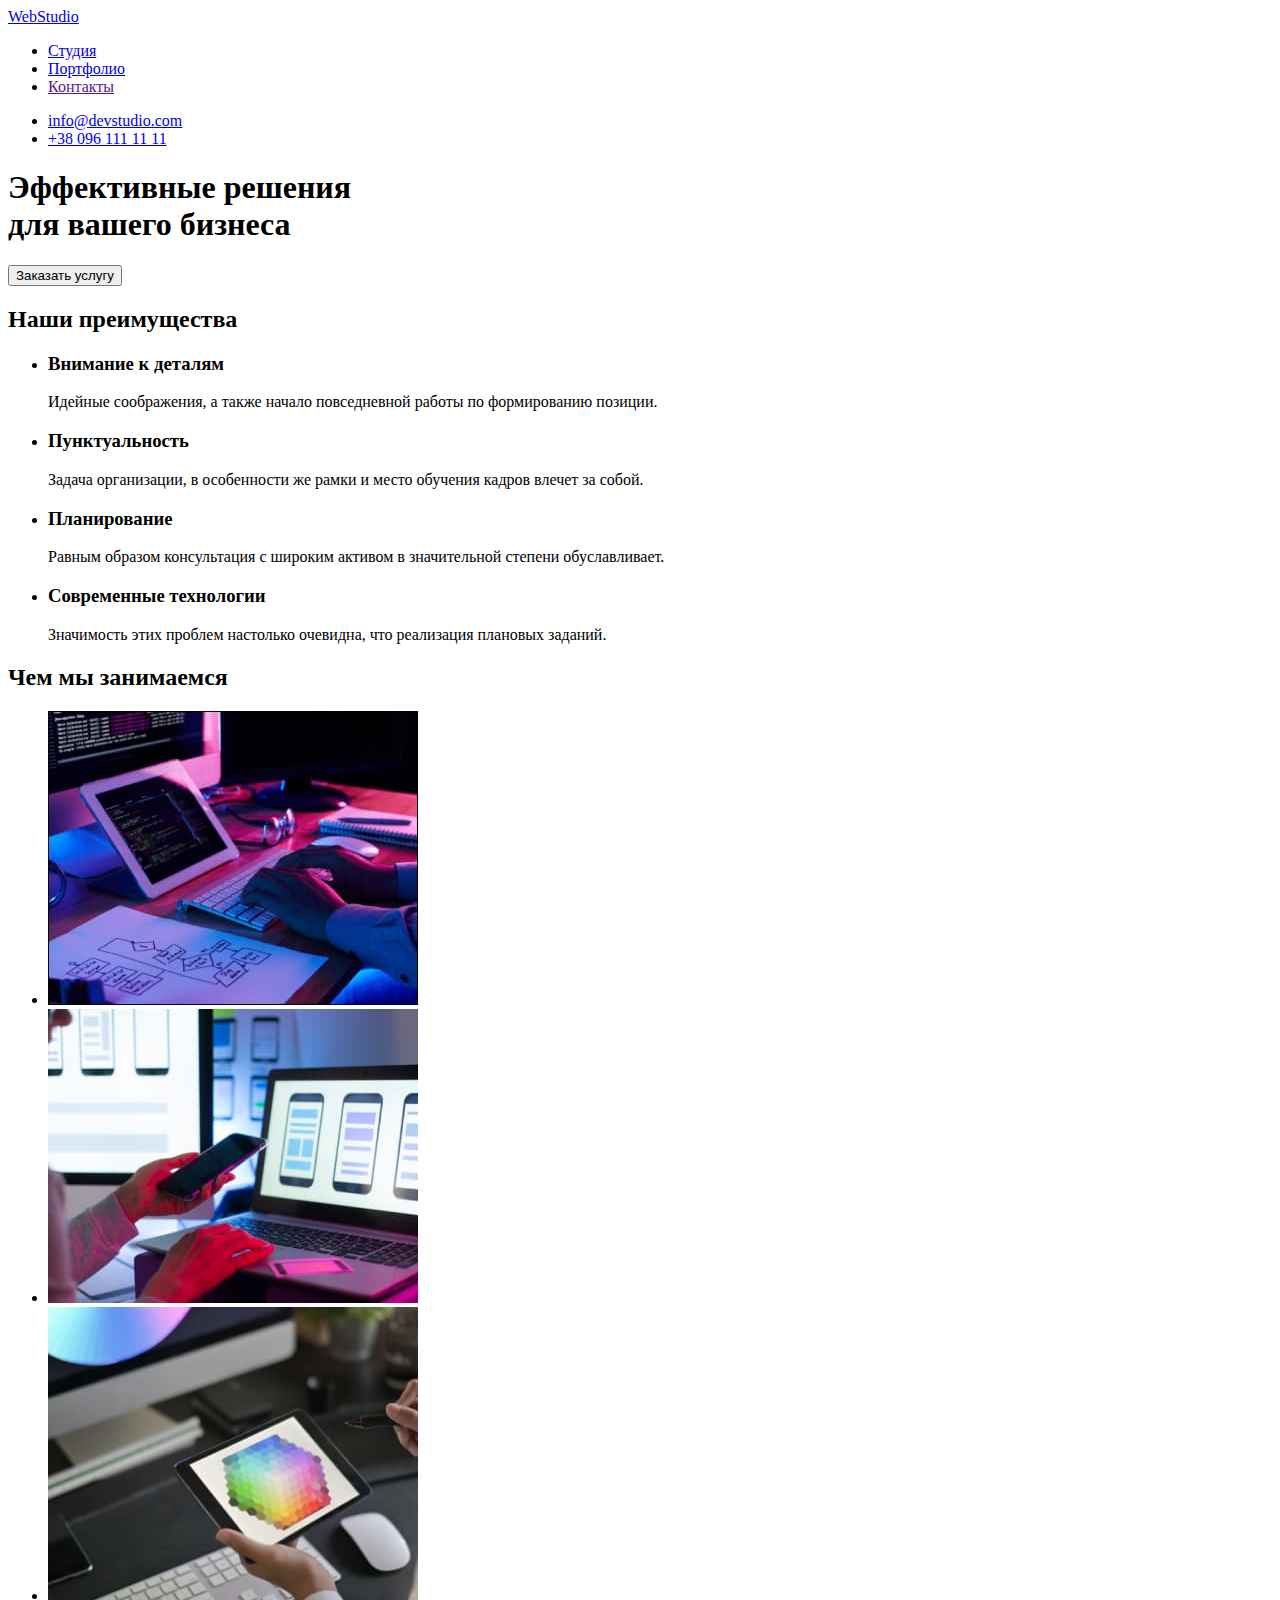
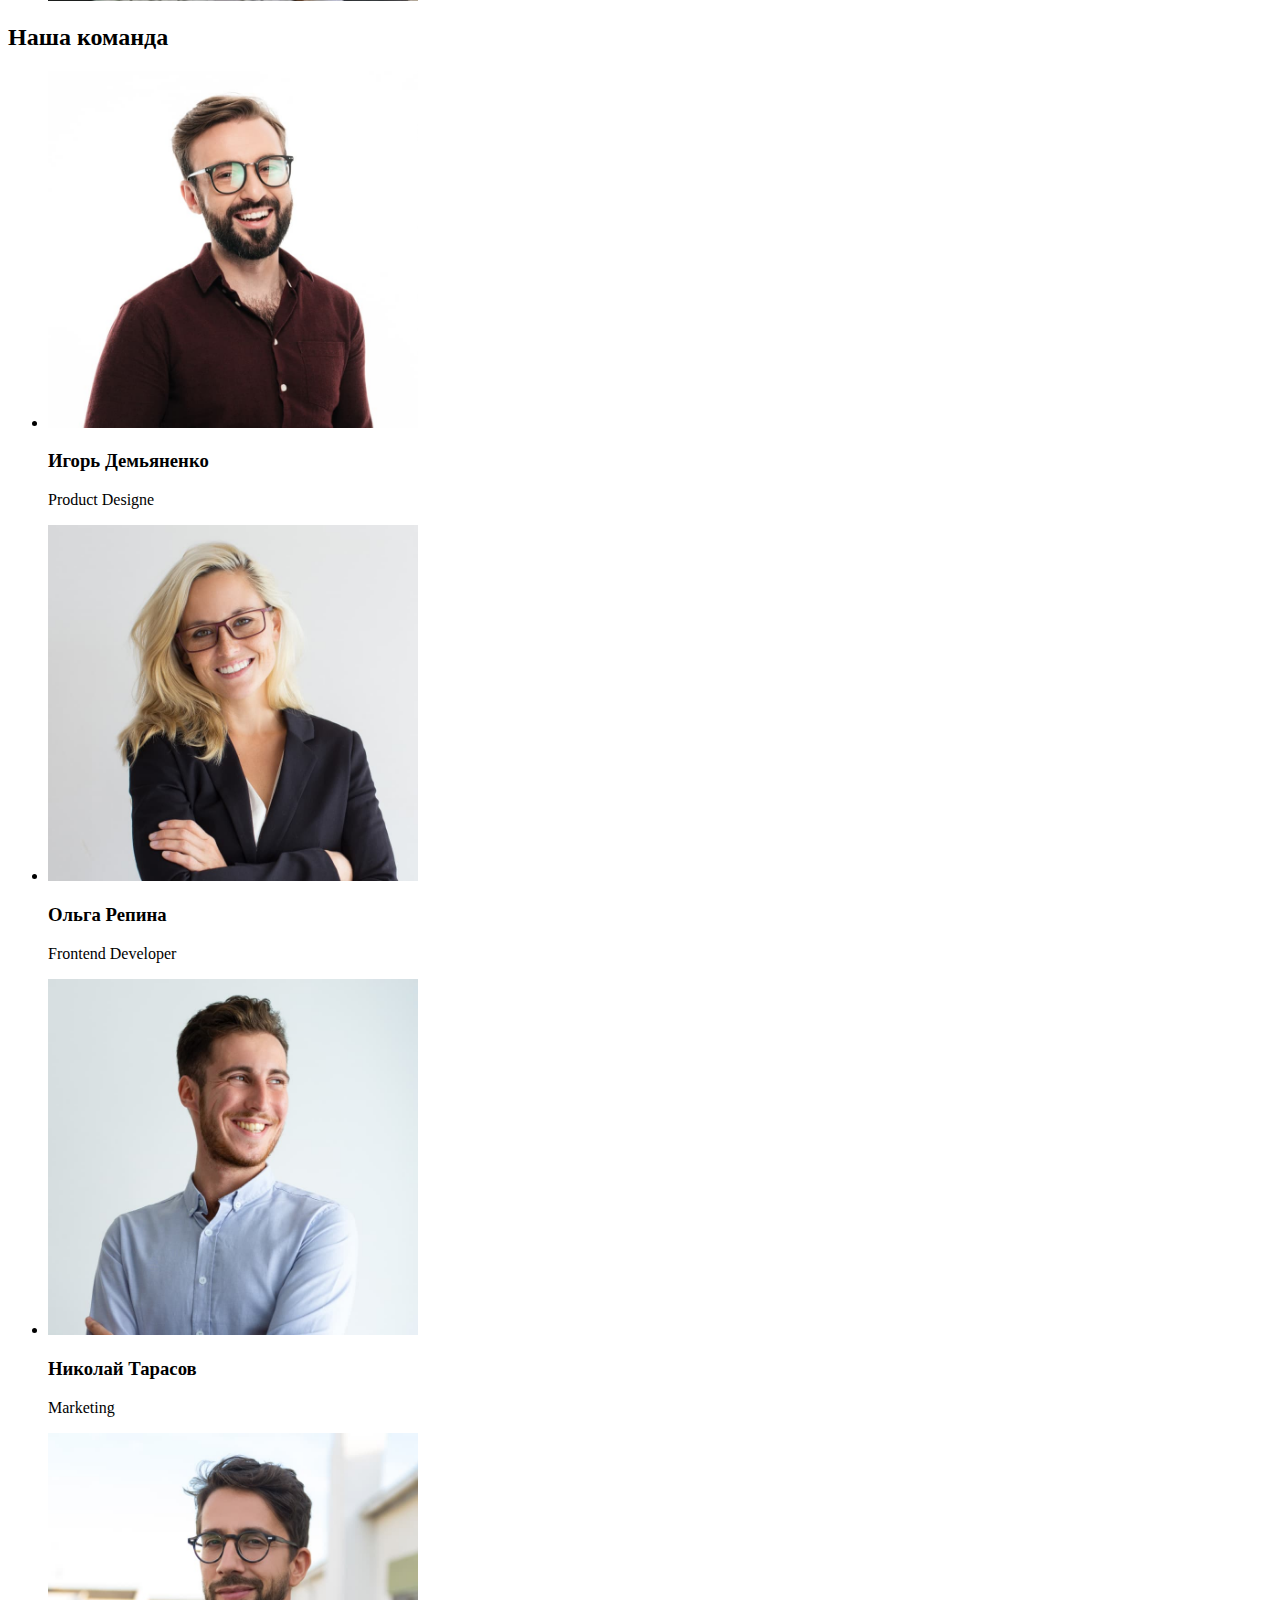
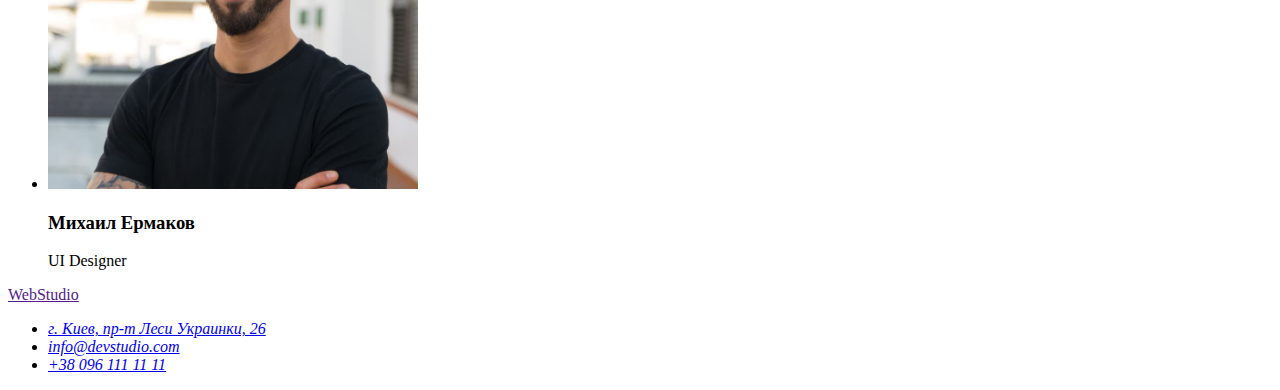
==== index.html @ 9d1f1e5d "добавляет страницу portfolio" ====
<!DOCTYPE html>
<html lang="ru">
<head>
    <meta charset="UTF-8">
    <meta http-equiv="X-UA-Compatible" content="IE=edge">
    <meta name="viewport" content="width=device-width, initial-scale=1.0">
    <title>Веб студия</title>
    <link rel="stylesheet" href="style.css">
</head>
   <body>

    <header>
        <nav>
        <a href="#">Web<span>Studio</span></a>

    <ul>
        <li> <a href="./index.html">Студия</a></li>
        <li> <a href="./portfolio.html">Портфолио</a></li>
        <li> <a href="">Контакты</a></li>
    </ul>

        </nav>
    <ul>
        <li><a href="mailto:info@devstudio.com">info@devstudio.com</a></li>
        <li><a href="tel:+380961111111">+38 096 111 11 11</a></li>
    </ul>
    </header>

    <main>
        <section>
            <h1>Эффективные решения <br/> для вашего бизнеса</h1>
            <button type="button">Заказать услугу</button>
        </section>

        <section>
            <h2>Наши преимущества</h2>
        <ul>
            <li>
                <h3>Внимание к деталям</h3>
                <p>Идейные соображения, а также начало повседневной работы по формированию позиции.</p>
            </li>
            <li>
                <h3>Пунктуальность</h3>
                <p>Задача организации, в особенности же рамки и место обучения кадров влечет за собой.</p>
            </li>
            <li>
                <h3>Планирование</h3>
                <p>Равным образом консультация с широким активом в значительной степени обуславливает.</p>
            </li>
            <li>
                <h3>Современные технологии</h3>
                <p>Значимость этих проблем настолько очевидна, что реализация плановых заданий.</p>
                   
            </li>
        </ul>
        </section>

        <section>
            <h2>Чем мы занимаемся</h2>
            <ul>
               <li> <img src="./images/img_1.jpg" alt="блок1" width="370"></li>
               <li> <img src="./images/img_2.jpg" alt="блок2" width="370"></li>
               <li> <img src="./images/img_3.jpg" alt="блок3" width="370"></li>
            </ul>
                
        </section>

        <section>
            <h2>Наша команда</h2>
        <ul>
            
         <li>
             
                <img width="370" src="./images/team_card_1.jpg" alt="наш продактменеджер" width="370">
                <h3>Игорь Демьяненко</h3>
                <p lang="en">Product Designe</p>
            
        </li>

        <li>
            
                <img  src="./images/team_card_2.jpg" alt="наш разработчик" width="370">
                <h3>Ольга Репина</h3>
                <p lang="en">Frontend Developer</p>
           
        </li>

        <li>
            
                <img  src="./images/team_card_3.jpg" alt="наш маркетолог" width="370">
                <h3>Николай Тарасов</h3>
                <p lang="en">Marketing</p>
           
        </li>

        <li>
            
                <img src="./images/team_card_4.jpg" alt="наш дизайнер" width="370">
                <h3>Михаил Ермаков</h3>
                <p lang="en">UI Designer</p>
            
        </li>
        </ul>
        </section>
    </main>

    <footer>
        <a href="">Web<span>Studio</span></a>
        
        <address>
            <ul>
                <li><a href="https://www.google.com/maps/d/viewer?msa=0&mid=10uSM3H-mIU3GznYo2szRIEphczw&ll=50.42732700000001%2C30.538092&z=17">г. Киев, пр-т Леси Украинки, 26</a></li>
                <li><a href="mailto:info@devstudio.com">info@devstudio.com</a></li>
                <li><a href="tel:+380961111111">+38 096 111 11 11</a></li>
            </ul>
            
        </address>
    </footer>

    
    </body>
</html>
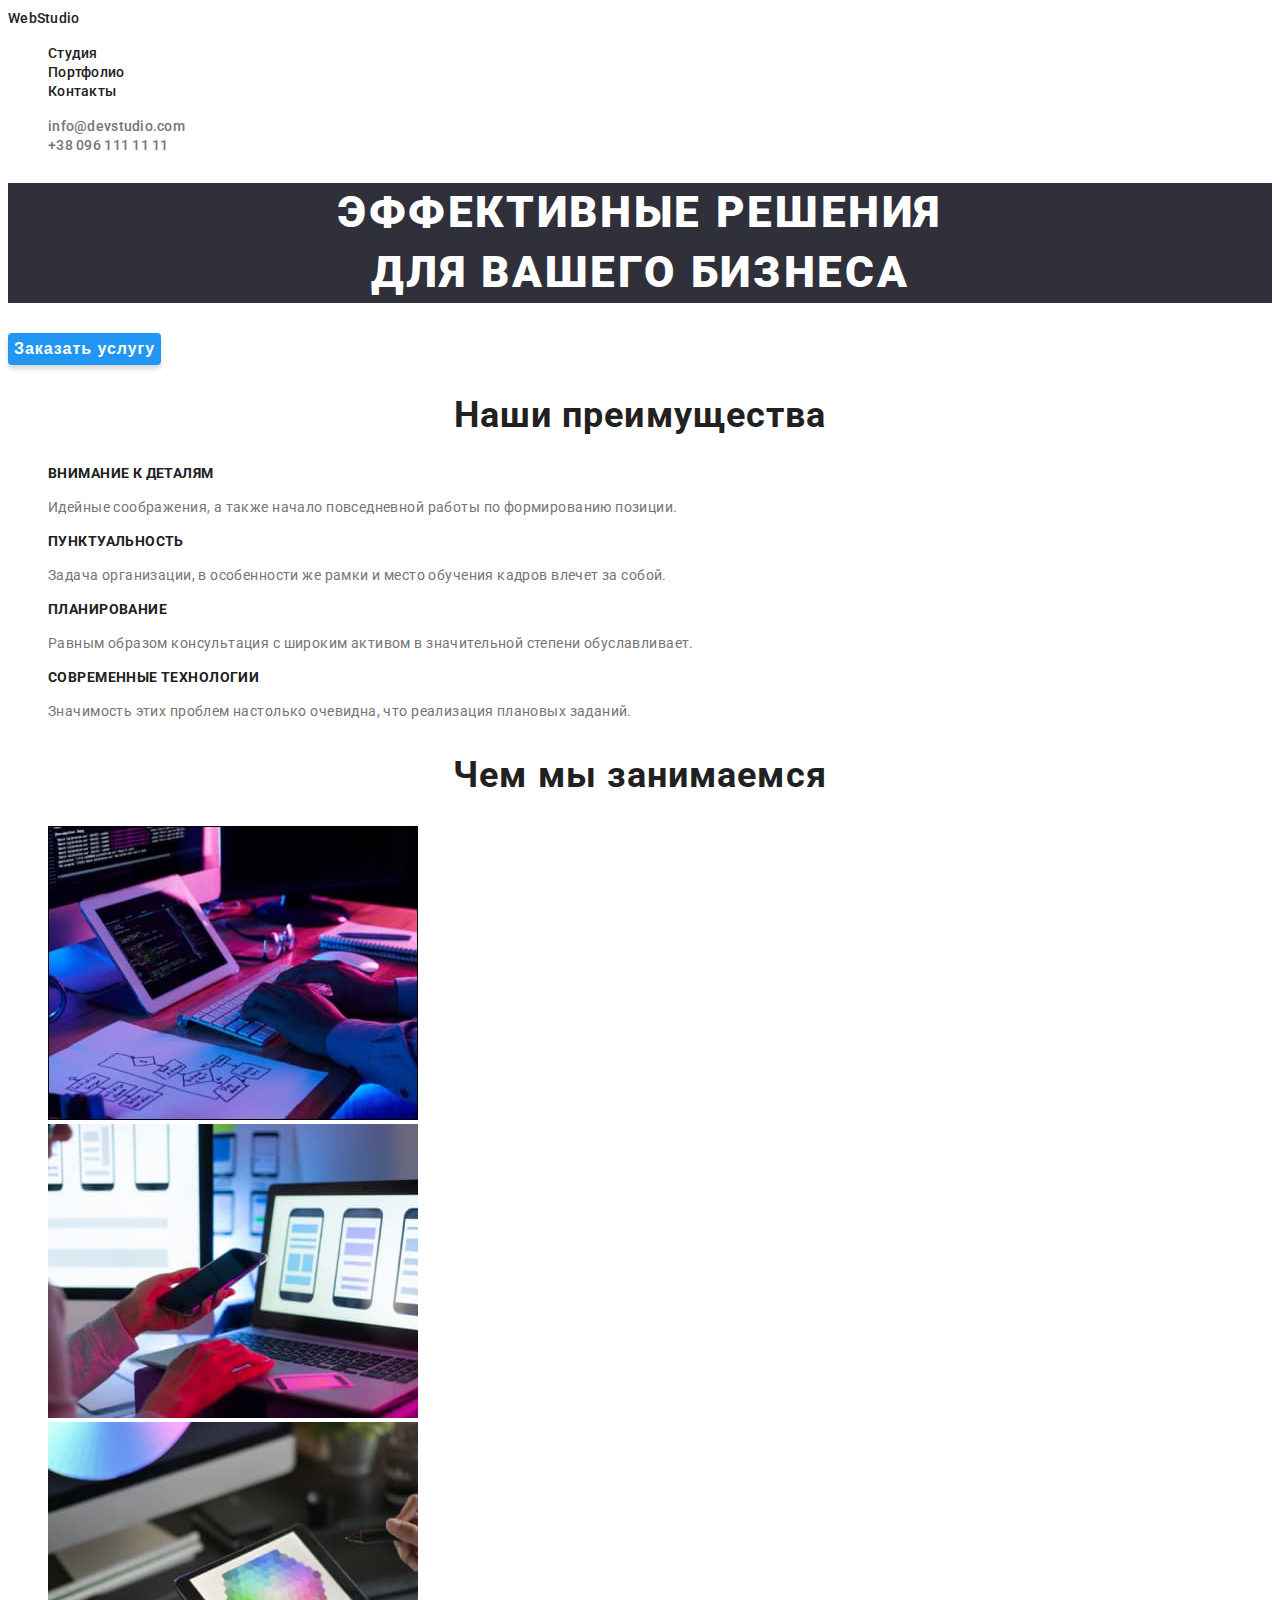
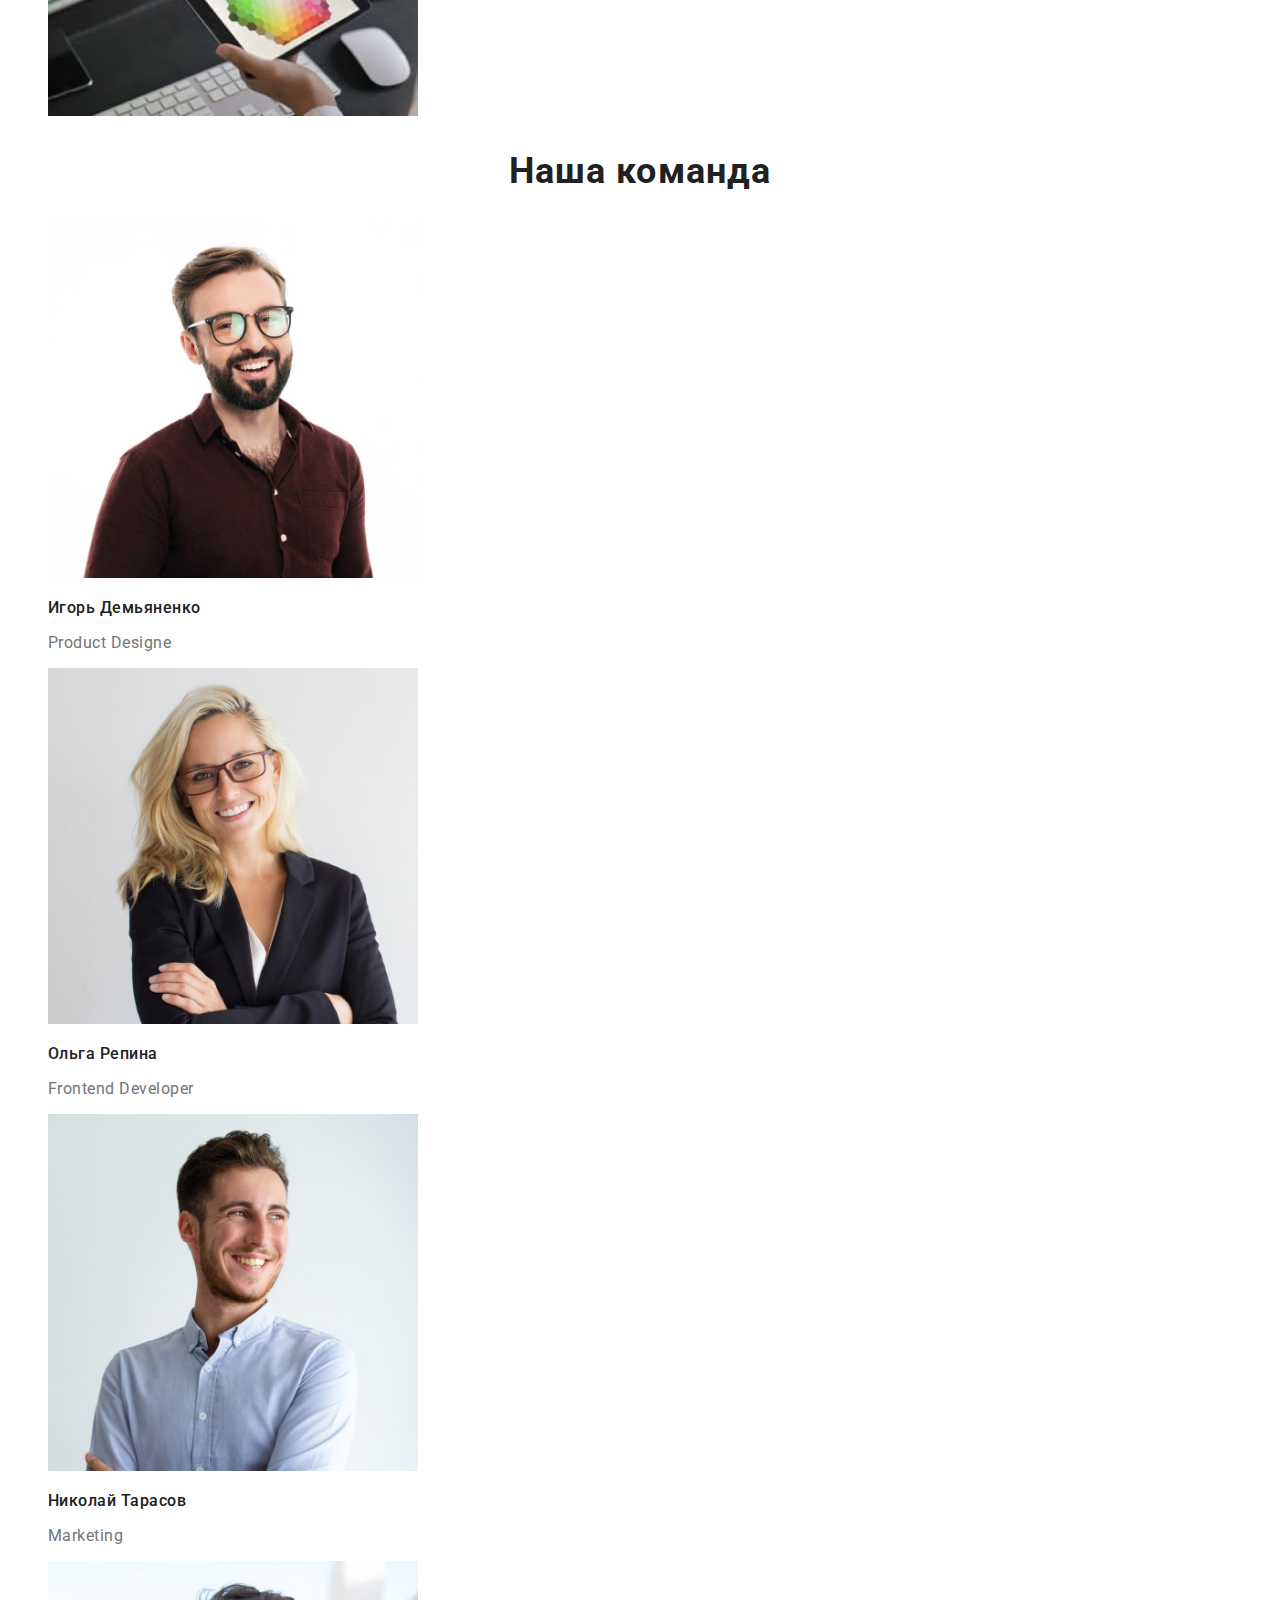
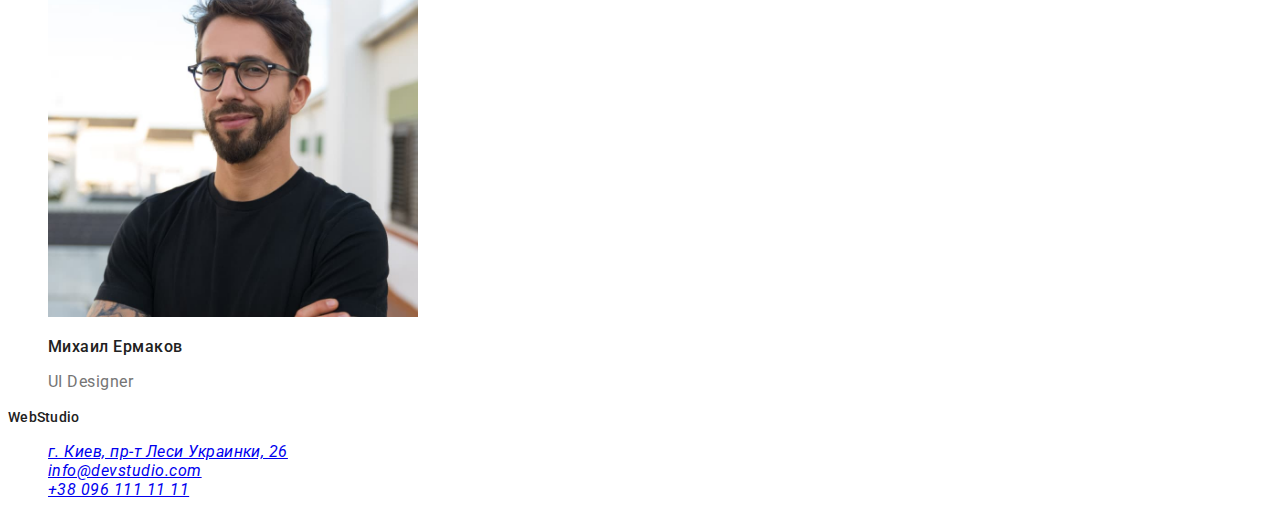
==== commit 4e5b72f4: "добавляет css стили" ====
--- a/index.html
+++ b/index.html
@@ -5,99 +5,114 @@
     <meta http-equiv="X-UA-Compatible" content="IE=edge">
     <meta name="viewport" content="width=device-width, initial-scale=1.0">
     <title>Веб студия</title>
-    <link rel="stylesheet" href="style.css">
+    <link rel="preconnect" href="https://fonts.googleapis.com">
+    <link rel="preconnect" href="https://fonts.gstatic.com" crossorigin>
+    <link
+        href="https://fonts.googleapis.com/css2?family=Raleway:wght@700&family=Roboto:ital,wght@0,400;0,500;0,700;1,900&display=swap"
+        rel="stylesheet">
+    <link rel="stylesheet" href="./scc/style.css">
 </head>
    <body>
 
     <header>
-        <nav>
-        <a href="#">Web<span>Studio</span></a>
+        <nav class="nav">
+        <a href="#" class="nav-link">Web<span class="nav-logo">Studio</span></a>
 
-    <ul>
-        <li> <a href="./index.html">Студия</a></li>
-        <li> <a href="./portfolio.html">Портфолио</a></li>
-        <li> <a href="">Контакты</a></li>
+    <ul class="list nav-list">
+        <li class="  nav-item">
+             <a href="./index.html" class="nav-link">Студия</a>
+        </li>
+        <li class=" nav-item">
+             <a href="./portfolio.html" class="nav-link">Портфолио</a>
+        </li>
+        <li class=" nav-item">
+             <a href="" class="nav-link">Контакты</a>
+        </li>
     </ul>
 
         </nav>
-    <ul>
-        <li><a href="mailto:info@devstudio.com">info@devstudio.com</a></li>
-        <li><a href="tel:+380961111111">+38 096 111 11 11</a></li>
+    <ul class="list nav-contacts-list">
+        <li class="nav-contacts-item">
+            <a href="mailto:info@devstudio.com" class="nav-link">info@devstudio.com</a>
+        </li>
+        <li class="nav-contacts-item">
+            <a href="tel:+380961111111" class="nav-link">+38 096 111 11 11</a>
+        </li>
     </ul>
     </header>
 
     <main>
         <section>
-            <h1>Эффективные решения <br/> для вашего бизнеса</h1>
-            <button type="button">Заказать услугу</button>
+            <h1 class="title">Эффективные решения <br/> для вашего бизнеса</h1>
+            <button class="btn" type="button">Заказать услугу</button>
         </section>
 
-        <section>
-            <h2>Наши преимущества</h2>
-        <ul>
+        <section class="pas">
+            <h2 class="section-title">Наши преимущества</h2>
+        <ul class="list main-list">
             <li>
-                <h3>Внимание к деталям</h3>
-                <p>Идейные соображения, а также начало повседневной работы по формированию позиции.</p>
+                <h3 class="pas-title">Внимание к деталям</h3>
+                <p class="pas-text">Идейные соображения, а также начало повседневной работы по формированию позиции.</p>
             </li>
             <li>
-                <h3>Пунктуальность</h3>
-                <p>Задача организации, в особенности же рамки и место обучения кадров влечет за собой.</p>
+                <h3 class="pas-title">Пунктуальность</h3>
+                <p class="pas-text">Задача организации, в особенности же рамки и место обучения кадров влечет за собой.</p>
             </li>
             <li>
-                <h3>Планирование</h3>
-                <p>Равным образом консультация с широким активом в значительной степени обуславливает.</p>
+                <h3 class="pas-title">Планирование</h3>
+                <p class="pas-text">Равным образом консультация с широким активом в значительной степени обуславливает.</p>
             </li>
             <li>
-                <h3>Современные технологии</h3>
-                <p>Значимость этих проблем настолько очевидна, что реализация плановых заданий.</p>
+                <h3 class="pas-title">Современные технологии</h3>
+                <p class="pas-text">Значимость этих проблем настолько очевидна, что реализация плановых заданий.</p>
                    
             </li>
         </ul>
         </section>
 
         <section>
-            <h2>Чем мы занимаемся</h2>
-            <ul>
-               <li> <img src="./images/img_1.jpg" alt="блок1" width="370"></li>
-               <li> <img src="./images/img_2.jpg" alt="блок2" width="370"></li>
-               <li> <img src="./images/img_3.jpg" alt="блок3" width="370"></li>
+            <h2 class="section-title">Чем мы занимаемся</h2>
+            <ul class="list main-list">
+               <li class="main-list"> <img src="./images/img_1.jpg" alt="блок1" width="370"></li>
+               <li class="main-list"> <img src="./images/img_2.jpg" alt="блок2" width="370"></li>
+               <li class="main-list"> <img src="./images/img_3.jpg" alt="блок3" width="370"></li>
             </ul>
                 
         </section>
 
         <section>
-            <h2>Наша команда</h2>
-        <ul>
+            <h2 class="section-title">Наша команда</h2>
+        <ul class="list main-list">
             
-         <li>
+         <li class="main-list">
              
                 <img width="370" src="./images/team_card_1.jpg" alt="наш продактменеджер" width="370">
-                <h3>Игорь Демьяненко</h3>
-                <p lang="en">Product Designe</p>
+                <h3 class="user-team">Игорь Демьяненко</h3>
+                <p class="text" lang="en">Product Designe</p>
             
         </li>
 
-        <li>
+        <li class="main-list">
             
                 <img  src="./images/team_card_2.jpg" alt="наш разработчик" width="370">
-                <h3>Ольга Репина</h3>
-                <p lang="en">Frontend Developer</p>
+                <h3 class="user-team">Ольга Репина</h3>
+                <p class="user-text" lang="en">Frontend Developer</p>
            
         </li>
 
-        <li>
+        <li class="main-list">
             
                 <img  src="./images/team_card_3.jpg" alt="наш маркетолог" width="370">
-                <h3>Николай Тарасов</h3>
-                <p lang="en">Marketing</p>
+                <h3 class="user-team">Николай Тарасов</h3>
+                <p class="user-text" lang="en">Marketing</p>
            
         </li>
 
-        <li>
+        <li class="main-list">
             
                 <img src="./images/team_card_4.jpg" alt="наш дизайнер" width="370">
-                <h3>Михаил Ермаков</h3>
-                <p lang="en">UI Designer</p>
+                <h3 class="user-team">Михаил Ермаков</h3>
+                <p class="user-text" lang="en">UI Designer</p>
             
         </li>
         </ul>
@@ -105,13 +120,19 @@
     </main>
 
     <footer>
-        <a href="">Web<span>Studio</span></a>
+        <a href="" class="nav-link">Web<span class="nav-logo">Studio</span></a>
         
         <address>
-            <ul>
-                <li><a href="https://www.google.com/maps/d/viewer?msa=0&mid=10uSM3H-mIU3GznYo2szRIEphczw&ll=50.42732700000001%2C30.538092&z=17">г. Киев, пр-т Леси Украинки, 26</a></li>
-                <li><a href="mailto:info@devstudio.com">info@devstudio.com</a></li>
-                <li><a href="tel:+380961111111">+38 096 111 11 11</a></li>
+            <ul class="list addr-list">
+                <li class="addr-item">
+                    <a href="https://www.google.com/maps/d/viewer?msa=0&mid=10uSM3H-mIU3GznYo2szRIEphczw&ll=50.42732700000001%2C30.538092&z=17" class="addr-link">г. Киев, пр-т Леси Украинки, 26</a>
+                </li>
+                <li>
+                    <a href="mailto:info@devstudio.com" class="addr-link">info@devstudio.com</a>
+                </li>
+                <li>
+                    <a href="tel:+380961111111" class="addr-link">+38 096 111 11 11</a>
+                </li>
             </ul>
             
         </address>
--- a/scc/style.css
+++ b/scc/style.css
@@ -0,0 +1,101 @@
+:root {
+  --primere-text: #757575;
+  --title: #212121;
+  --secondary: #ffffff;
+  --bg-footer: #2f303a;
+  --accent: #2196f3;
+}
+
+body {
+  font-family: 'Roboto', sans-serif;
+  letter-spacing: 0.03em;
+  background-color: var(--secondary);
+  color: var(--primere-text);
+}
+
+.list {
+  list-style: none;
+}
+.nav-logo .accent {
+  text-decoration: none;
+  color: var(--accent);
+  font-weight: bold;
+  font-size: 26px;
+  line-height: 1.19;
+  letter-spacing: 0.03em;
+}
+.nav-link {
+  text-decoration: none;
+  font-weight: 500;
+  font-size: 14px;
+  line-height: 1.14;
+  letter-spacing: 0.02em;
+  color: var(--title);
+}
+
+.nav-contacts-item .nav-link {
+  font-weight: 500;
+  font-size: 14px;
+  line-height: 1.14;
+  letter-spacing: 0.02em;
+  color: var(--primere-text);
+}
+
+.title {
+  font-weight: 900;
+  font-size: 44px;
+  line-height: 1.36;
+  text-align: center;
+  letter-spacing: 0.06em;
+  text-transform: uppercase;
+  background: #2f303a;
+  color: var(--secondary);
+}
+
+.btn {
+  font-weight: bold;
+  font-size: 16px;
+  line-height: 1.87;
+  letter-spacing: 0.06em;
+  color: var(--secondary);
+  background: var(--accent);
+  box-shadow: 0px 4px 4px rgba(0, 0, 0, 0.15);
+  border-radius: 4px;
+  border: none;
+}
+.section-title {
+  font-weight: bold;
+  font-size: 36px;
+  line-height: 1.17;
+  text-align: center;
+  letter-spacing: 0.03em;
+  color: var(--title);
+}
+.pas-title {
+  font-weight: bold;
+  font-size: 14px;
+  line-height: 1.14;
+  letter-spacing: 0.03em;
+  text-transform: uppercase;
+
+  color: var(--title);
+}
+.pas-text {
+  font-size: 14px;
+  line-height: 1.71;
+  letter-spacing: 0.03em;
+}
+
+.user-team {
+  font-weight: 500;
+  font-size: 16px;
+  line-height: 1.19;
+  letter-spacing: 0.03em;
+  color: var(--title);
+}
+
+.user-text {
+  font-size: 16px;
+  line-height: 1.19;
+  letter-spacing: 0.03em;
+}
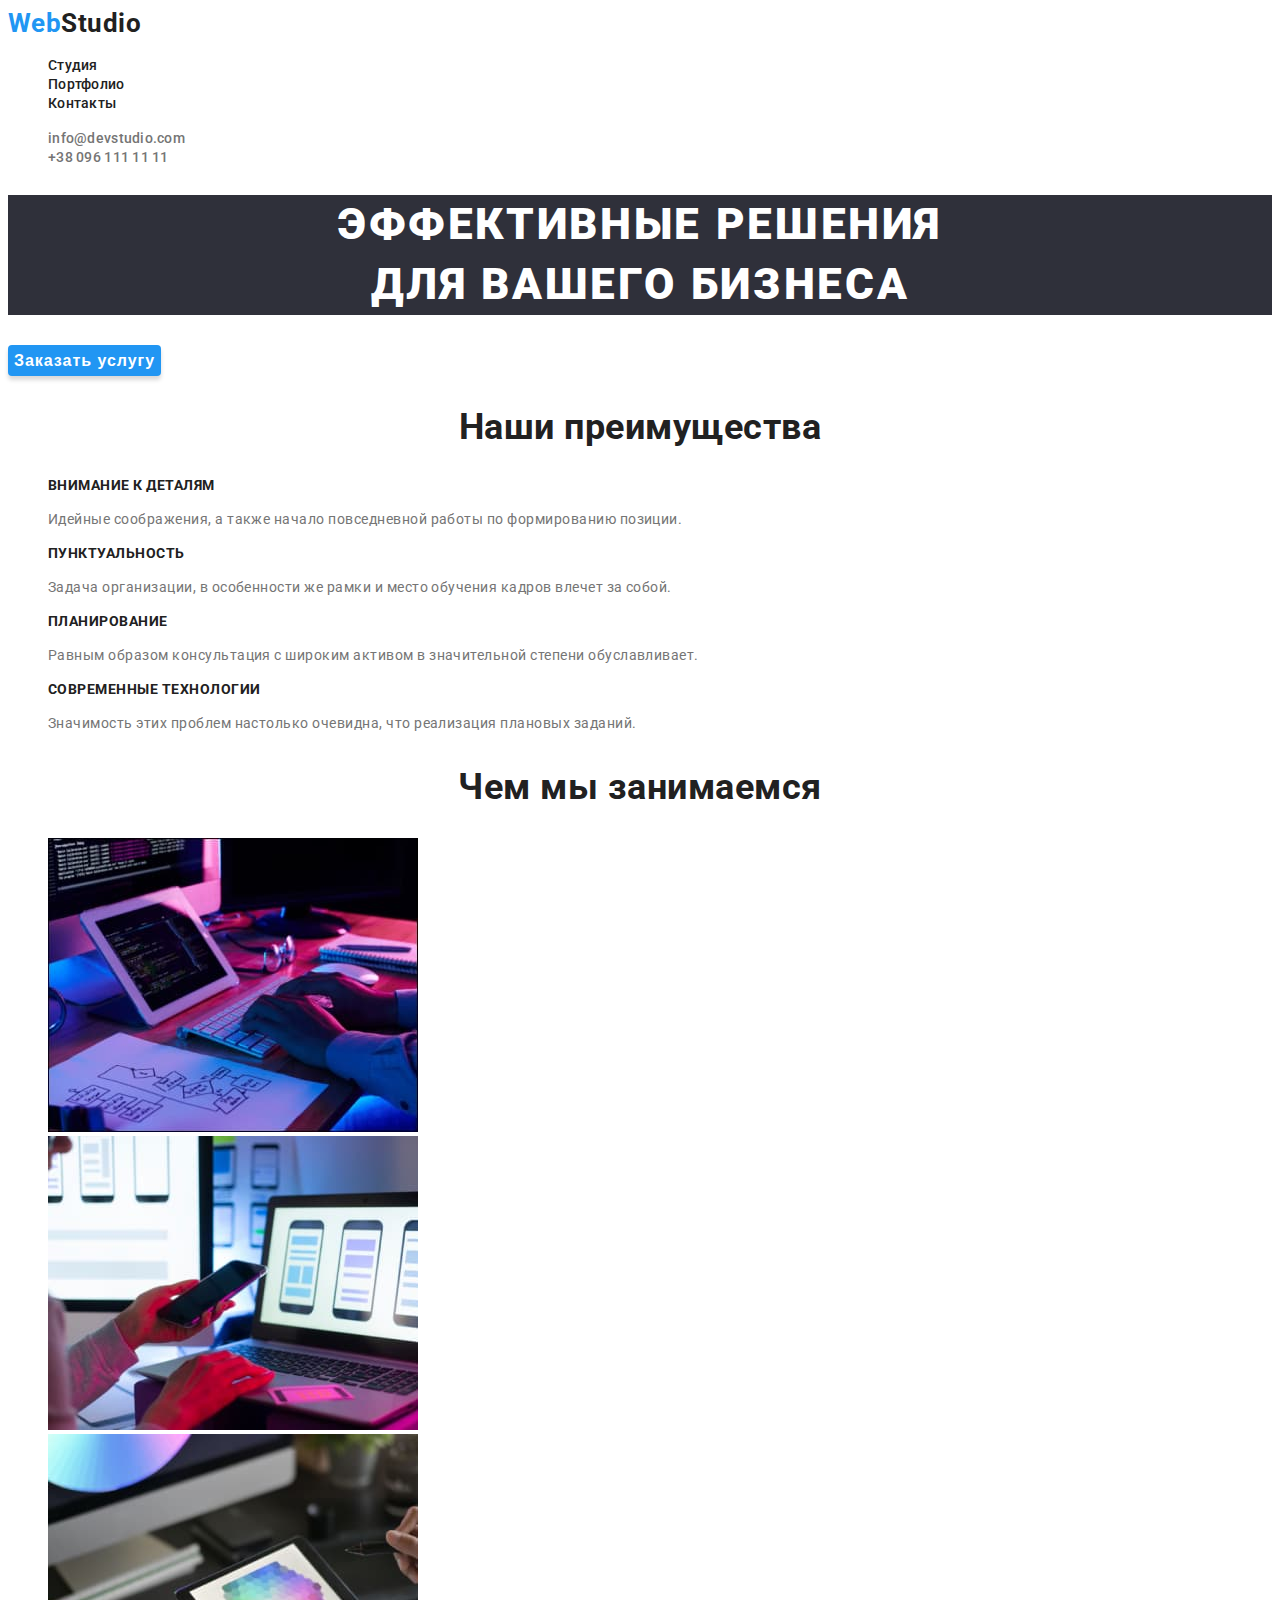
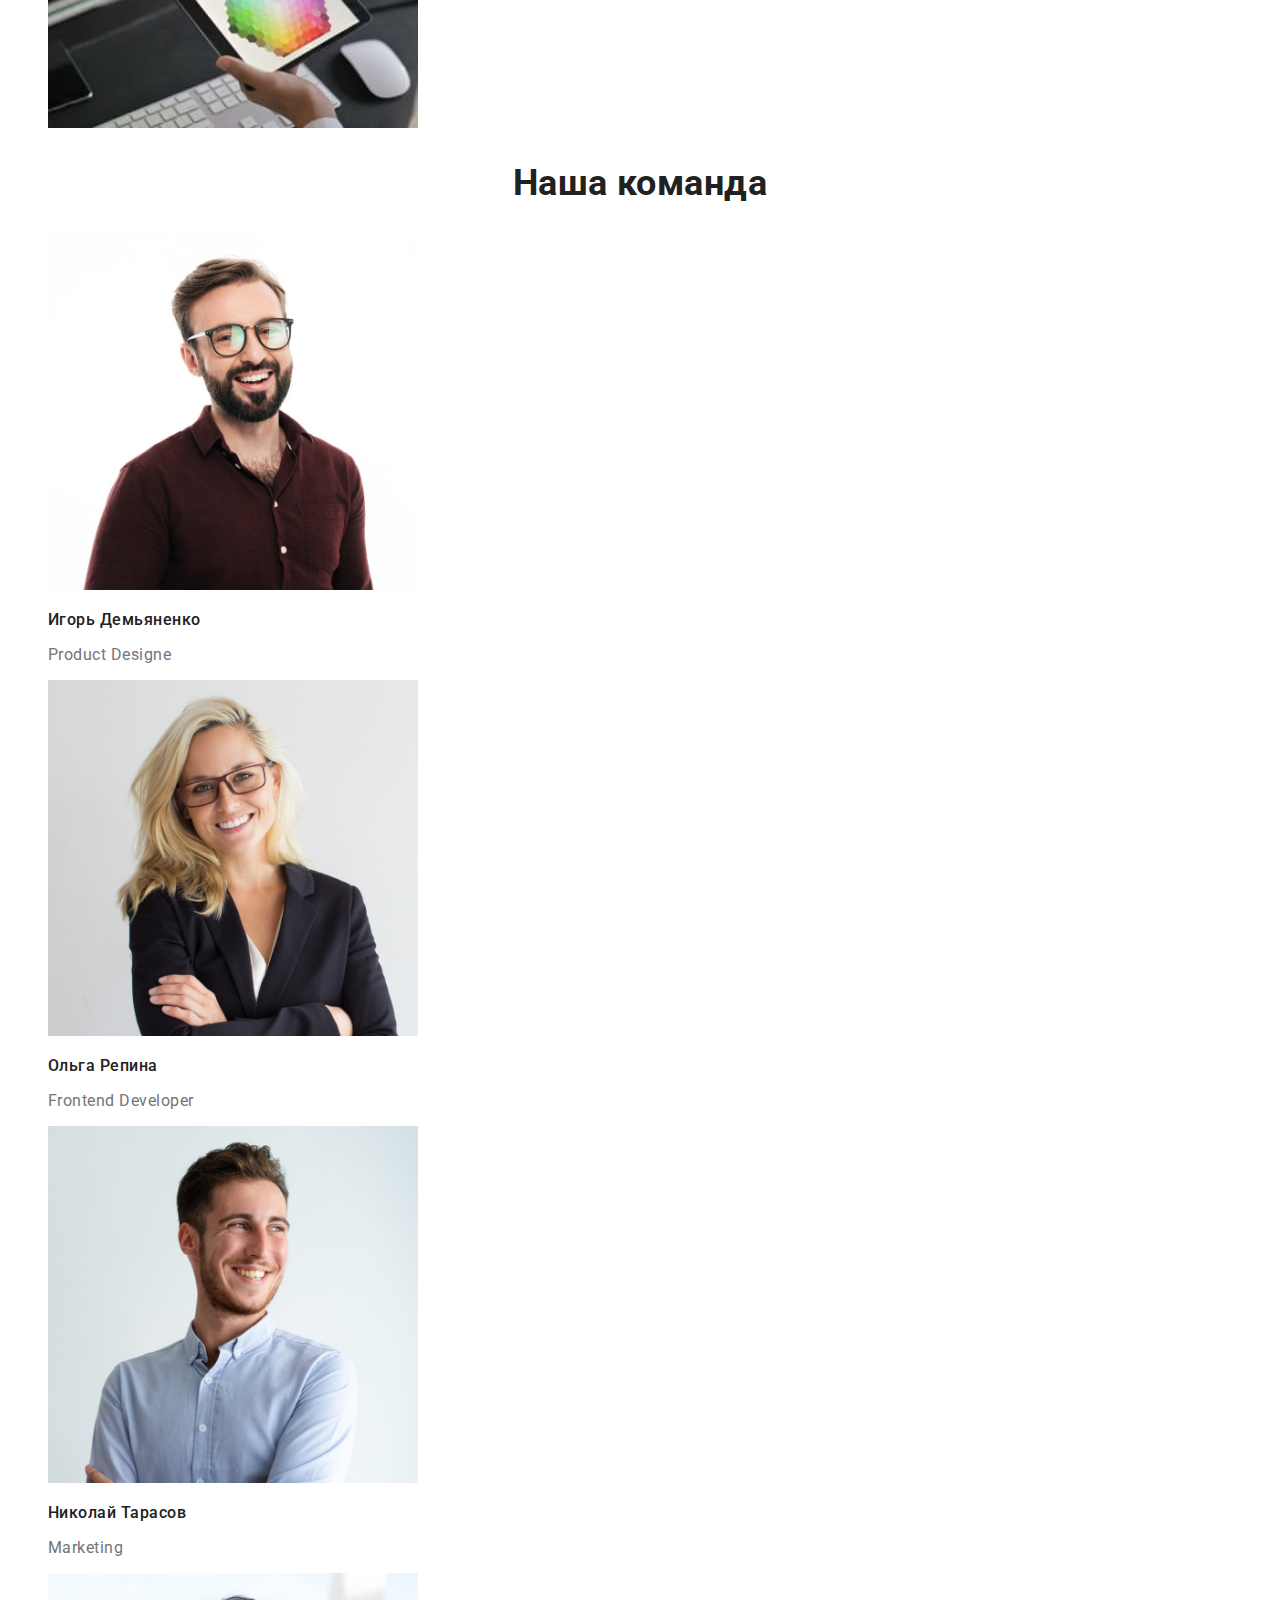
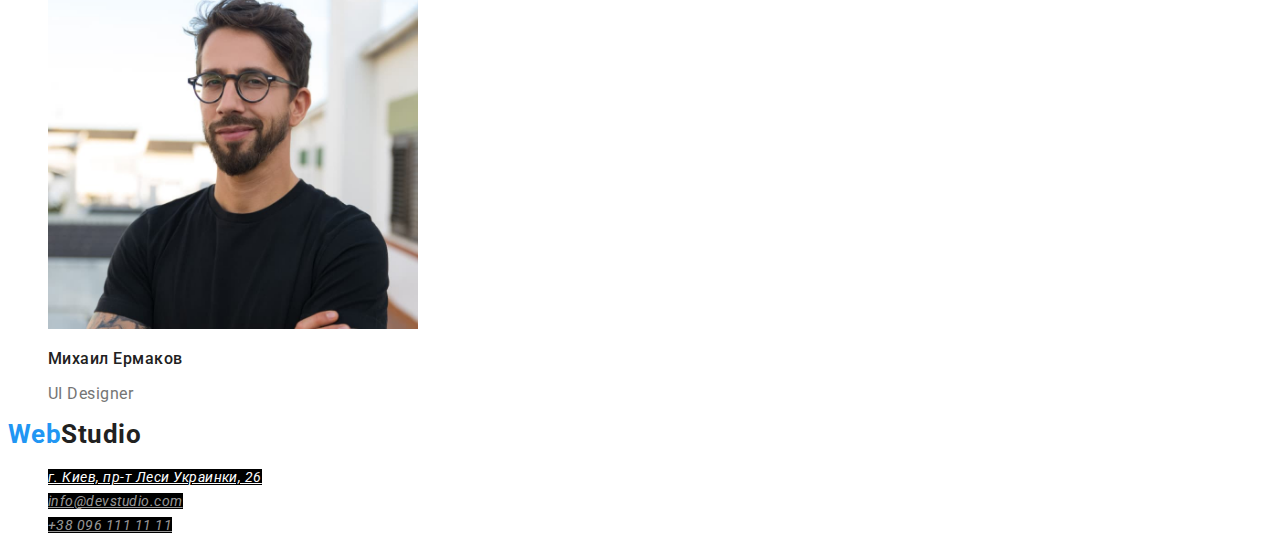
==== commit 8b9cca2c: "добавляет css стили" ====
--- a/index.html
+++ b/index.html
@@ -16,27 +16,27 @@
 
     <header>
         <nav class="nav">
-        <a href="#" class="nav-link">Web<span class="nav-logo">Studio</span></a>
+        <a  class=" nav-logo" href="#" >Web<span class="accent">Studio</span></a>
 
     <ul class="list nav-list">
         <li class="  nav-item">
-             <a href="./index.html" class="nav-link">Студия</a>
+             <a  class="nav-link  href="./index.html" ">Студия</a>
         </li>
         <li class=" nav-item">
-             <a href="./portfolio.html" class="nav-link">Портфолио</a>
+             <a class="nav-link  href="./portfolio.html" ">Портфолио</a>
         </li>
         <li class=" nav-item">
-             <a href="" class="nav-link">Контакты</a>
+             <a class="nav-link  href="" ">Контакты</a>
         </li>
     </ul>
 
         </nav>
     <ul class="list nav-contacts-list">
         <li class="nav-contacts-item">
-            <a href="mailto:info@devstudio.com" class="nav-link">info@devstudio.com</a>
+            <a  class="nav-link href="mailto:info@devstudio.com" ">info@devstudio.com</a>
         </li>
         <li class="nav-contacts-item">
-            <a href="tel:+380961111111" class="nav-link">+38 096 111 11 11</a>
+            <a class="nav-link  href="tel:+380961111111" ">+38 096 111 11 11</a>
         </li>
     </ul>
     </header>
@@ -120,18 +120,18 @@
     </main>
 
     <footer>
-        <a href="" class="nav-link">Web<span class="nav-logo">Studio</span></a>
+        <a href="#" class=" nav-logo">Web<span class="accent">Studio</span></a>
         
         <address>
-            <ul class="list addr-list">
-                <li class="addr-item">
-                    <a href="https://www.google.com/maps/d/viewer?msa=0&mid=10uSM3H-mIU3GznYo2szRIEphczw&ll=50.42732700000001%2C30.538092&z=17" class="addr-link">г. Киев, пр-т Леси Украинки, 26</a>
+            <ul class="list address-list">
+                <li class="address-item">
+                    <a class="address-link-contact address-link-color" href="https://www.google.com/maps/d/viewer?msa=0&mid=10uSM3H-mIU3GznYo2szRIEphczw&ll=50.42732700000001%2C30.538092&z=17" target="_blank" >г. Киев, пр-т Леси Украинки, 26</a>
                 </li>
                 <li>
-                    <a href="mailto:info@devstudio.com" class="addr-link">info@devstudio.com</a>
+                    <a class="address-link-contact" href="mailto:info@devstudio.com" >info@devstudio.com</a>
                 </li>
                 <li>
-                    <a href="tel:+380961111111" class="addr-link">+38 096 111 11 11</a>
+                    <a class="address-link-contact" href="tel:+380961111111" >+38 096 111 11 11</a>
                 </li>
             </ul>
             
--- a/scc/style.css
+++ b/scc/style.css
@@ -4,25 +4,29 @@
   --secondary: #ffffff;
   --bg-footer: #2f303a;
   --accent: #2196f3;
+  --address-contact: rgba(255, 255, 255, 0.6);
 }
 
 body {
   font-family: 'Roboto', sans-serif;
   letter-spacing: 0.03em;
+  color: var(--primere-text);
   background-color: var(--secondary);
-  color: var(--primere-text);
 }
 
 .list {
   list-style: none;
 }
-.nav-logo .accent {
+
+.nav-logo {
   text-decoration: none;
-  color: var(--accent);
   font-weight: bold;
   font-size: 26px;
   line-height: 1.19;
-  letter-spacing: 0.03em;
+  color: var(--accent);
+}
+.accent {
+  color: var(--title);
 }
 .nav-link {
   text-decoration: none;
@@ -32,13 +36,17 @@
   letter-spacing: 0.02em;
   color: var(--title);
 }
+.nav-link:hover,
+.nav-link:focus {
+  color: var(--accent);
+}
+.nav-contacts-item .nav-link {
+  color: var(--primere-text);
+}
 
-.nav-contacts-item .nav-link {
-  font-weight: 500;
-  font-size: 14px;
-  line-height: 1.14;
-  letter-spacing: 0.02em;
-  color: var(--primere-text);
+.nav-contacts-item .nav-link:focus,
+.nav-contacts-item .nav-link:hover {
+  color: var(--accent);
 }
 
 .title {
@@ -48,8 +56,8 @@
   text-align: center;
   letter-spacing: 0.06em;
   text-transform: uppercase;
+  color: var(--secondary);
   background: #2f303a;
-  color: var(--secondary);
 }
 
 .btn {
@@ -68,34 +76,68 @@
   font-size: 36px;
   line-height: 1.17;
   text-align: center;
-  letter-spacing: 0.03em;
   color: var(--title);
 }
 .pas-title {
   font-weight: bold;
   font-size: 14px;
   line-height: 1.14;
-  letter-spacing: 0.03em;
   text-transform: uppercase;
-
   color: var(--title);
 }
 .pas-text {
   font-size: 14px;
   line-height: 1.71;
-  letter-spacing: 0.03em;
 }
 
 .user-team {
   font-weight: 500;
   font-size: 16px;
   line-height: 1.19;
-  letter-spacing: 0.03em;
   color: var(--title);
 }
 
 .user-text {
   font-size: 16px;
   line-height: 1.19;
-  letter-spacing: 0.03em;
 }
+
+.address-link-contact {
+  font-size: 14px;
+  line-height: 1.71;
+  color: var(--address-contact);
+  background: #000;
+}
+.address-item > .address-link-color {
+  color: var(--secondary);
+}
+
+.filter-btn {
+  font-weight: 500;
+  font-size: 16px;
+  line-height: 1.62;
+  color: var(--title);
+  cursor: pointer;
+}
+
+.filter-btn:hover,
+.filter-btn:focus {
+  color: var(--secondary);
+  background-color: var(--accent);
+}
+.portfolio-title {
+  font-weight: bold;
+  font-size: 18px;
+  line-height: 2;
+  letter-spacing: 0.06em;
+  color: var(--title);
+}
+
+.portfolio-link {
+  text-decoration: none;
+}
+.portfolio-text {
+  font-size: 16px;
+  line-height: 1.87;
+  color: var(--primere-text);
+}
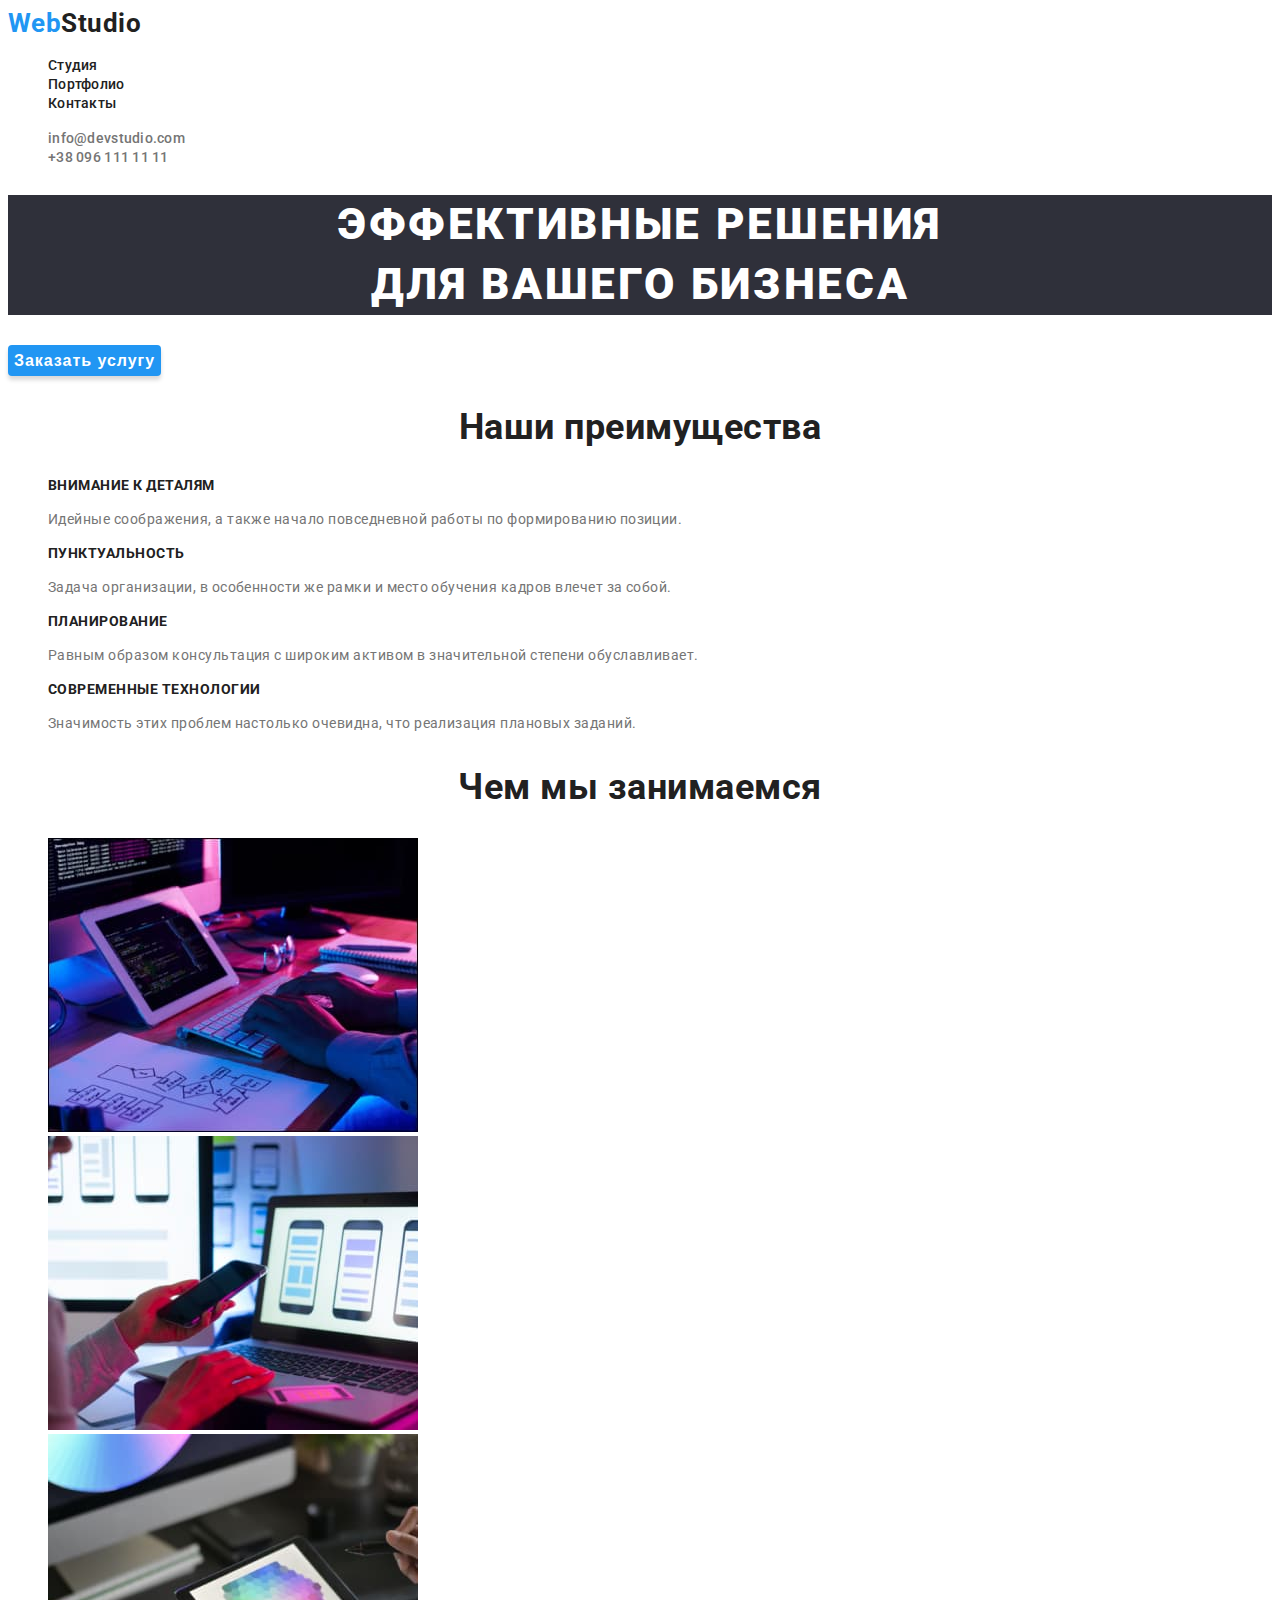
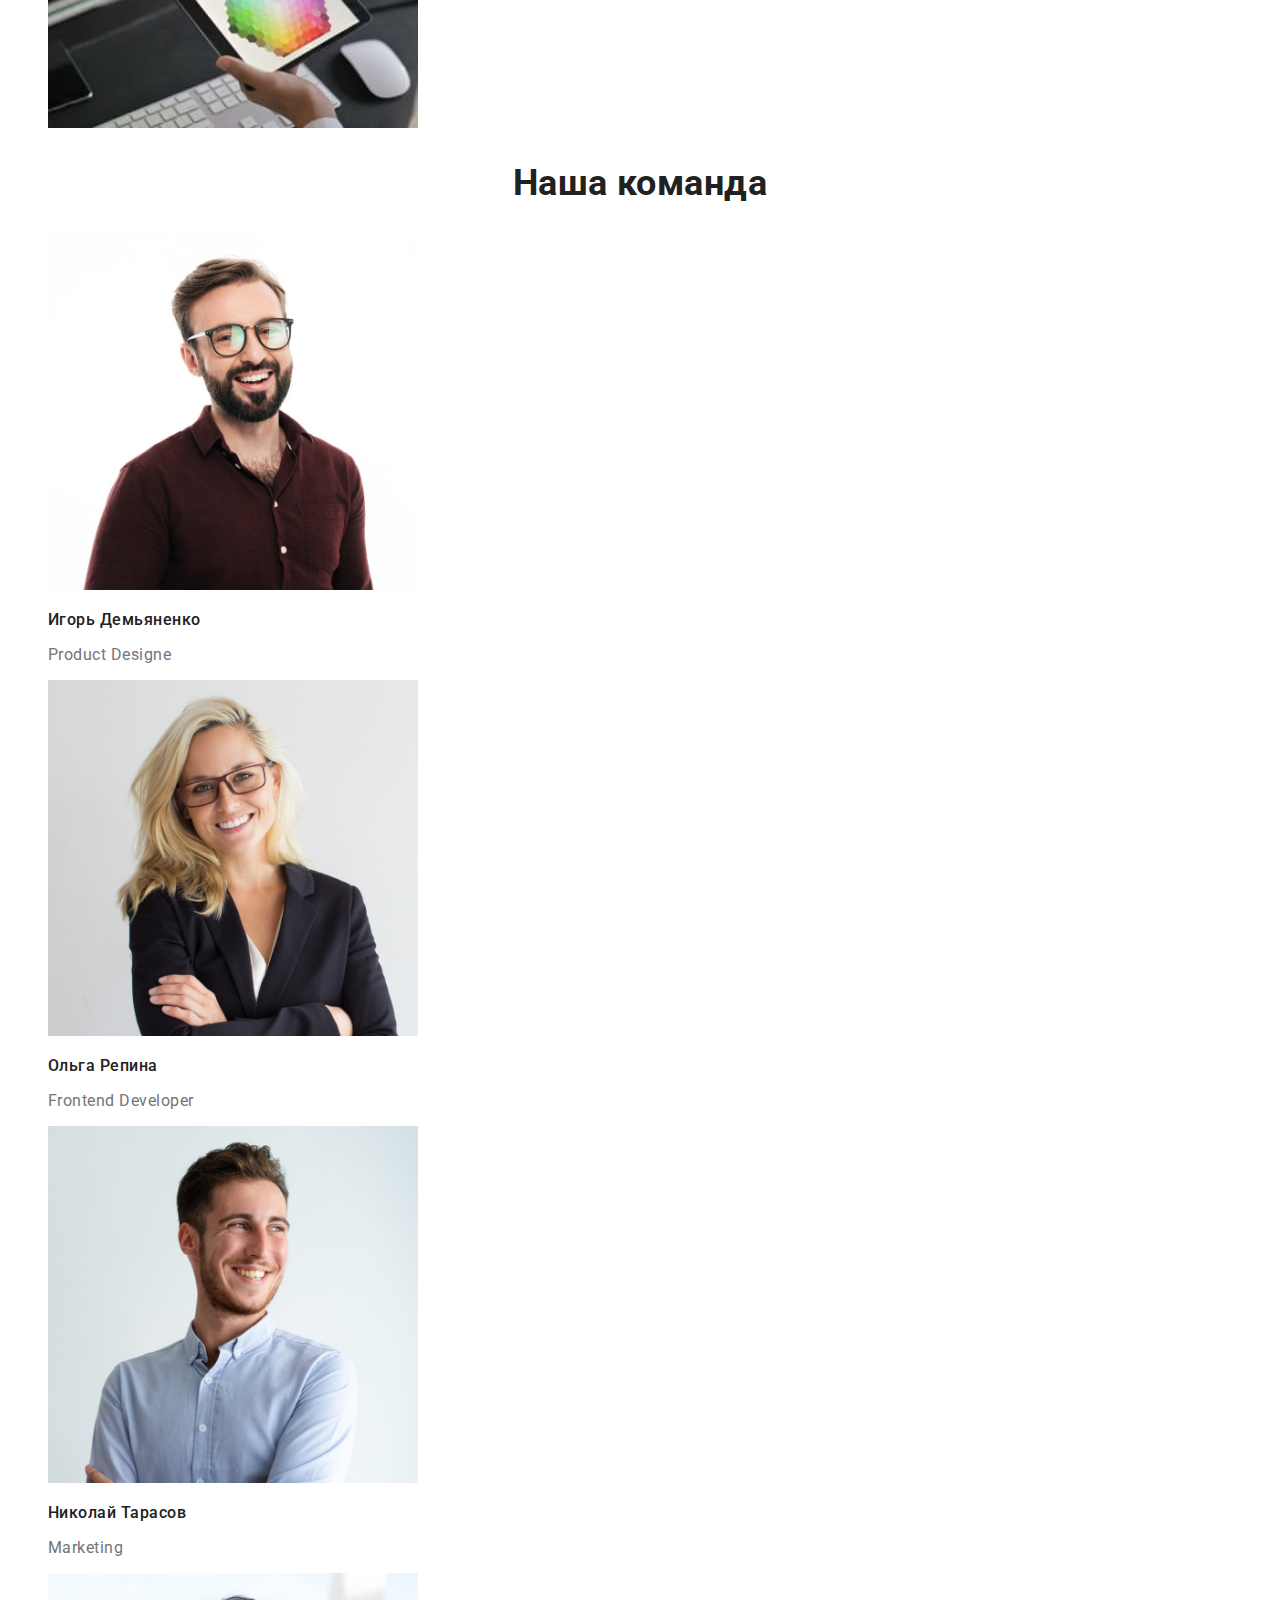
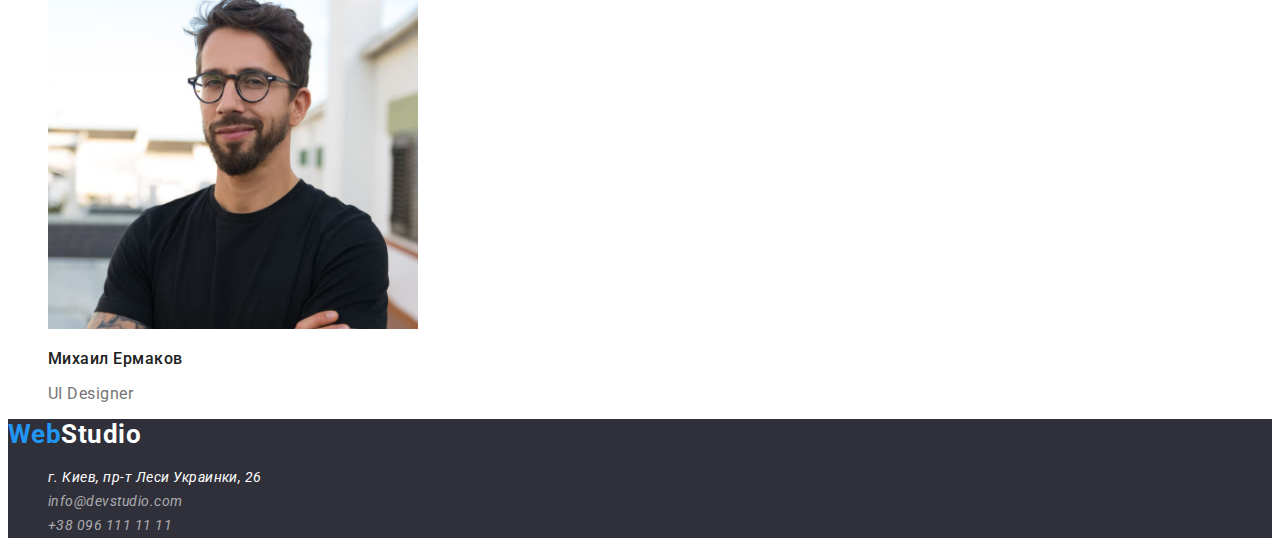
==== commit 15f30f60: "пофиксил стилизацию" ====
--- a/index.html
+++ b/index.html
@@ -10,7 +10,7 @@
     <link
         href="https://fonts.googleapis.com/css2?family=Raleway:wght@700&family=Roboto:ital,wght@0,400;0,500;0,700;1,900&display=swap"
         rel="stylesheet">
-    <link rel="stylesheet" href="./scc/style.css">
+    <link rel="stylesheet" href="./css/style.css">
 </head>
    <body>
 
@@ -20,23 +20,23 @@
 
     <ul class="list nav-list">
         <li class="  nav-item">
-             <a  class="nav-link  href="./index.html" ">Студия</a>
+             <a  class="nav-link"  href="./index.html" >Студия</a>
         </li>
         <li class=" nav-item">
-             <a class="nav-link  href="./portfolio.html" ">Портфолио</a>
+             <a class="nav-link"  href="./portfolio.html" >Портфолио</a>
         </li>
         <li class=" nav-item">
-             <a class="nav-link  href="" ">Контакты</a>
+             <a class="nav-link"  href="" >Контакты</a>
         </li>
     </ul>
 
         </nav>
     <ul class="list nav-contacts-list">
         <li class="nav-contacts-item">
-            <a  class="nav-link href="mailto:info@devstudio.com" ">info@devstudio.com</a>
+            <a  class="nav-link" href="mailto:info@devstudio.com">info@devstudio.com</a>
         </li>
         <li class="nav-contacts-item">
-            <a class="nav-link  href="tel:+380961111111" ">+38 096 111 11 11</a>
+            <a class="nav-link"  href="tel:+380961111111">+38 096 111 11 11</a>
         </li>
     </ul>
     </header>
@@ -86,7 +86,7 @@
             
          <li class="main-list">
              
-                <img width="370" src="./images/team_card_1.jpg" alt="наш продактменеджер" width="370">
+                <img  src="./images/team_card_1.jpg" alt="наш продактменеджер" width="370">
                 <h3 class="user-team">Игорь Демьяненко</h3>
                 <p class="text" lang="en">Product Designe</p>
             
@@ -119,8 +119,8 @@
         </section>
     </main>
 
-    <footer>
-        <a href="#" class=" nav-logo">Web<span class="accent">Studio</span></a>
+    <footer class="footer-bg" >
+        <a href="#" class=" nav-logo">Web<span class="accent-fr">Studio</span></a>
         
         <address>
             <ul class="list address-list">
--- a/css/style.css
+++ b/css/style.css
@@ -0,0 +1,150 @@
+:root {
+  --primere-text: #757575;
+  --title: #212121;
+  --secondary: #ffffff;
+  --bg-footer: #2f303a;
+  --accent: #2196f3;
+  --address-contact: rgba(255, 255, 255, 0.6);
+}
+
+body {
+  font-family: 'Roboto', sans-serif;
+  letter-spacing: 0.03em;
+  color: var(--primere-text);
+  background-color: var(--secondary);
+}
+
+.list {
+  list-style: none;
+}
+
+.nav-logo {
+  text-decoration: none;
+  font-weight: 700;
+  font-size: 26px;
+  line-height: 1.19;
+  color: var(--accent);
+}
+.accent {
+  color: var(--title);
+}
+.nav-link {
+  text-decoration: none;
+  font-weight: 500;
+  font-size: 14px;
+  line-height: 1.14;
+  letter-spacing: 0.02em;
+  color: var(--title);
+}
+.nav-link:hover,
+.nav-link:focus {
+  color: var(--accent);
+}
+.nav-contacts-item .nav-link {
+  color: var(--primere-text);
+}
+
+.nav-contacts-item .nav-link:focus,
+.nav-contacts-item .nav-link:hover {
+  color: var(--accent);
+}
+
+.title {
+  font-weight: 900;
+  font-size: 44px;
+  line-height: 1.36;
+  text-align: center;
+  letter-spacing: 0.06em;
+  text-transform: uppercase;
+  color: var(--secondary);
+  background: #2f303a;
+}
+
+.btn {
+  font-weight: 700;
+  font-size: 16px;
+  line-height: 1.87;
+  letter-spacing: 0.06em;
+  color: var(--secondary);
+  background: var(--accent);
+  box-shadow: 0px 4px 4px rgba(0, 0, 0, 0.15);
+  border-radius: 4px;
+  border: none;
+}
+.section-title {
+  font-weight: 700;
+  font-size: 36px;
+  line-height: 1.17;
+  text-align: center;
+  color: var(--title);
+}
+.pas-title {
+  font-weight: 700;
+  font-size: 14px;
+  line-height: 1.14;
+  text-transform: uppercase;
+  color: var(--title);
+}
+.pas-text {
+  font-size: 14px;
+  line-height: 1.71;
+}
+
+.user-team {
+  font-weight: 500;
+  font-size: 16px;
+  line-height: 1.19;
+  color: var(--title);
+}
+
+.user-text {
+  font-size: 16px;
+  line-height: 1.19;
+}
+
+.footer-bg {
+  background-color: var(--bg-footer);
+}
+.address-link-contact {
+  text-decoration: none;
+  font-size: 14px;
+  line-height: 1.71;
+  color: var(--address-contact);
+}
+.address-item > .address-link-color {
+  color: var(--secondary);
+}
+
+.accent-fr {
+  color: var(--secondary);
+}
+
+.filter-btn {
+  font-weight: 500;
+  font-size: 16px;
+  line-height: 1.62;
+  color: var(--title);
+  cursor: pointer;
+}
+
+.filter-btn:hover,
+.filter-btn:focus {
+  color: var(--secondary);
+  background-color: var(--accent);
+}
+.portfolio-title {
+  font-weight: 700;
+  font-size: 18px;
+  line-height: 2;
+  letter-spacing: 0.06em;
+  color: var(--title);
+}
+
+.portfolio-link {
+  text-decoration: none;
+}
+.portfolio-text {
+  font-size: 16px;
+  line-height: 1.87;
+  color: var(--primere-text);
+}
